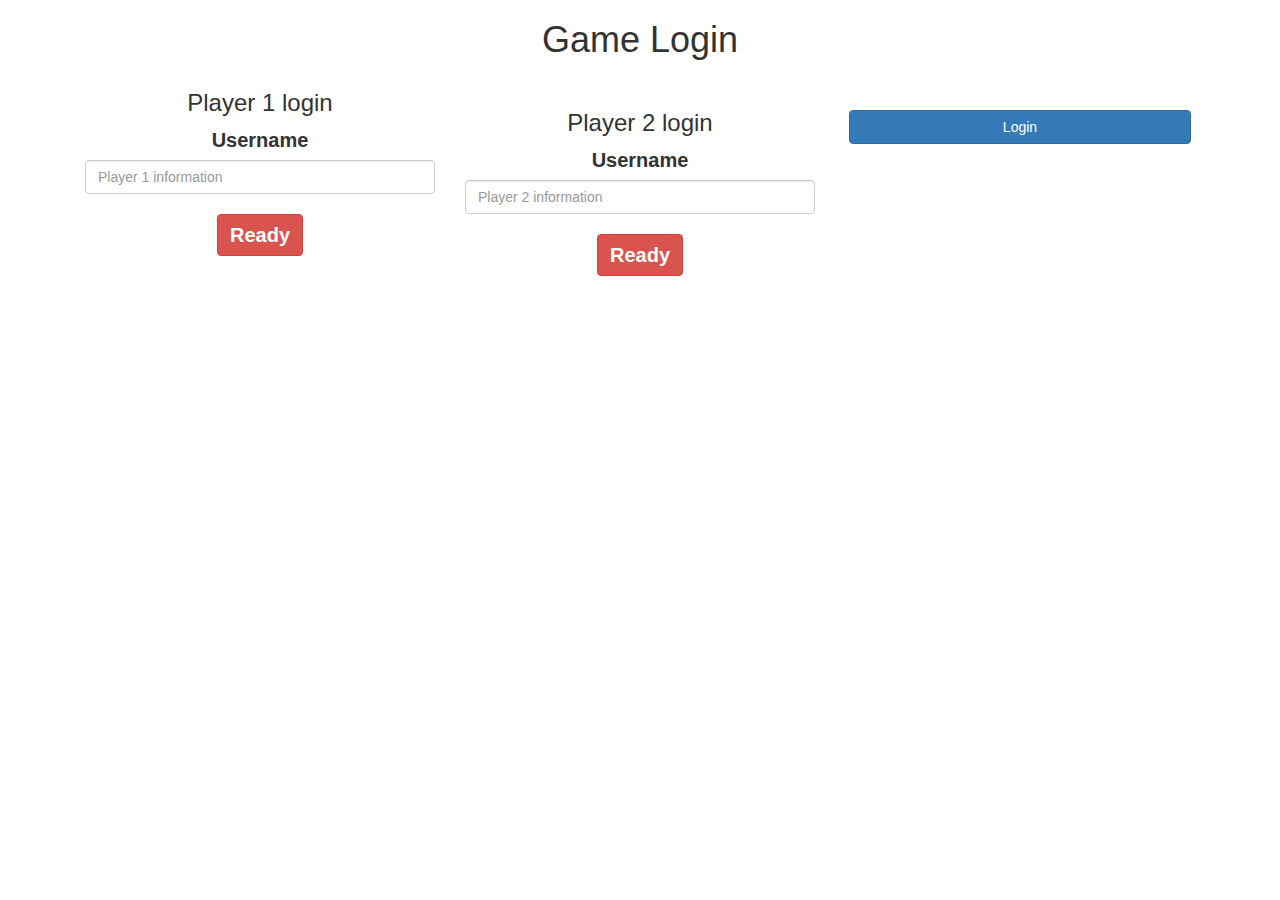
==== index.html @ 00e00d4e "Update index.html" ====
<!DOCTYPE html>
<html>
<head>
	<title>Guess The Word</title>

<meta name="viewport" content="width=device-width, initial-scale=1">
<link rel="stylesheet" href="https://maxcdn.bootstrapcdn.com/bootstrap/3.4.0/css/bootstrap.min.css">
<script src="https://ajax.googleapis.com/ajax/libs/jquery/3.4.1/jquery.min.js"></script>
<script src="https://maxcdn.bootstrapcdn.com/bootstrap/3.4.0/js/bootstrap.min.js"></script>

<link rel="stylesheet" type="text/css" href="game.css">

<script src="game_login.js"></script>
</head>
<body>
<div class="container">
	<center>
	<h1 class="text-capitalize">game login</h1>
	<div class="col-lg-4 col-md-4 col-sm-8 col-xs-11 login_div1">
		<h3>Player 1 login</h3>
		<label style="font-size:20px;">Username</label>
		<input type="text" class="form-control" placeholder="Player 1 information" id="player1_name">
		<br/>
		<button type="submit" class="btn btn-danger" style="font-size:20px; font-weight:bold;" onclick="ready()">Ready</button>
		<br/>
	</div>
<br/>
    <div class="col-lg-4 col-md-4 col-sm-8 col-xs-12 login_div2">
		<h3>Player 2 login</h3>
		<label style="font-size:20px;">Username</label>
		<input id="player2_name" class="form-control" type="text" placeholder="Player 2 information">
		<br/>
	    <button type="submit" class="btn btn-danger" style="font-size:20px; font-weight:bold;" onclick="ready()">Ready</button>
		<br/>
	</div>
<br/>
<button type="submit" class="btn btn-primary" style="width:30%;" onclick="addUser()">Login</button>
	</center>
</div>
</body>
</html>
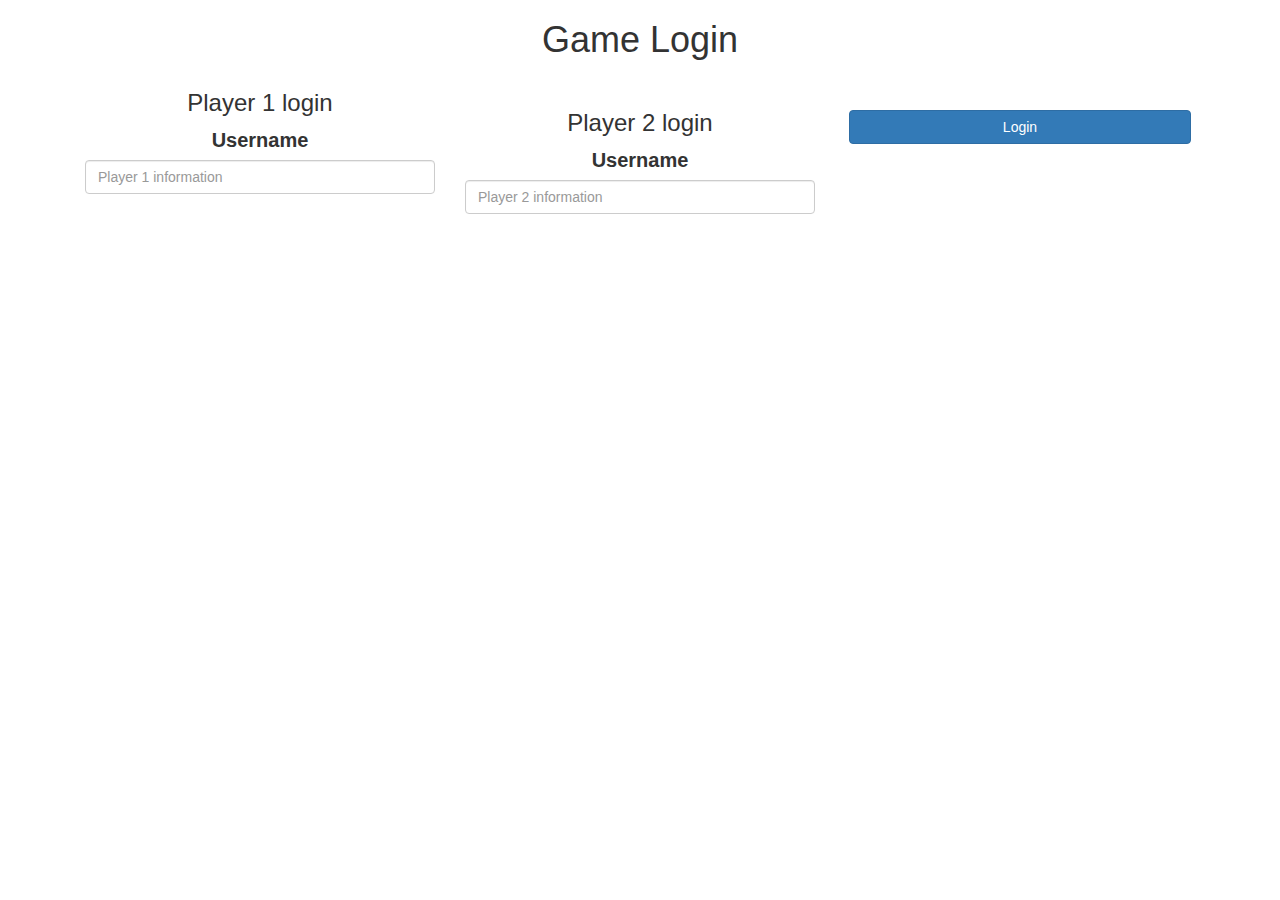
==== commit d429c8ef: "Update index.html" ====
--- a/index.html
+++ b/index.html
@@ -21,16 +21,12 @@
 		<label style="font-size:20px;">Username</label>
 		<input type="text" class="form-control" placeholder="Player 1 information" id="player1_name">
 		<br/>
-		<button type="submit" class="btn btn-danger" style="font-size:20px; font-weight:bold;" onclick="ready()">Ready</button>
-		<br/>
 	</div>
 <br/>
     <div class="col-lg-4 col-md-4 col-sm-8 col-xs-12 login_div2">
 		<h3>Player 2 login</h3>
 		<label style="font-size:20px;">Username</label>
 		<input id="player2_name" class="form-control" type="text" placeholder="Player 2 information">
-		<br/>
-	    <button type="submit" class="btn btn-danger" style="font-size:20px; font-weight:bold;" onclick="ready()">Ready</button>
 		<br/>
 	</div>
 <br/>
